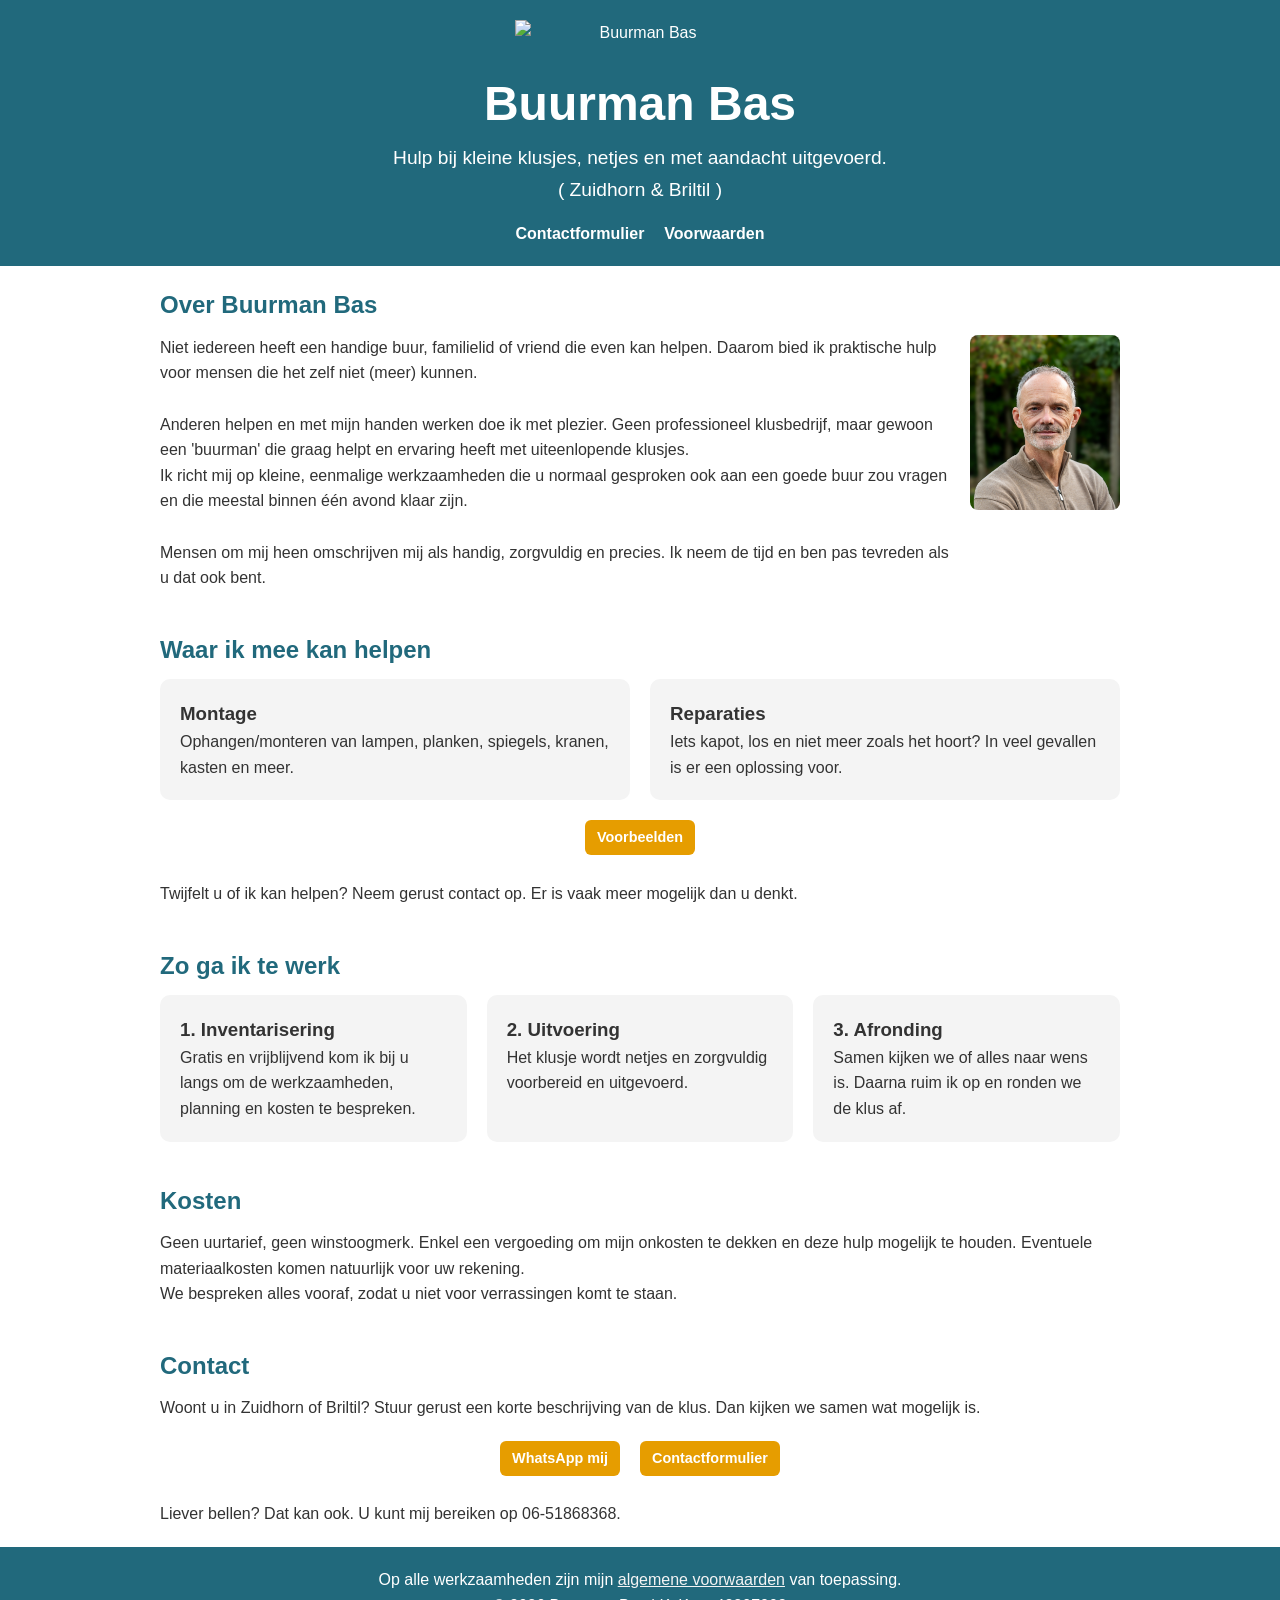
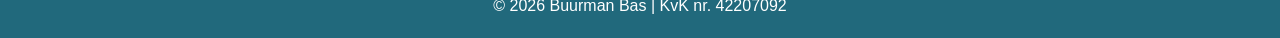
==== index.html @ 54e28d9a "Update navigation link text for clarity" ====
<!DOCTYPE html>
<html lang="nl">
<head>
<meta charset="UTF-8">
<meta name="viewport" content="width=device-width, initial-scale=1.0">

<title>Buurman Bas | Handige hulp dichtbij</title>

<style>
    * {
        margin: 0;
        padding: 0;
        box-sizing: border-box;
        font-family: Arial, sans-serif;
    }
    body {
        line-height: 1.6;
        color: #333;
    }
    header {
        position: relative;
        background: #21697C;
        color: white;
        text-align: center;
        padding: 20px 20px;
    }
    .header-logo {
        display: block;
        width: 250px;
        height: auto;
        margin: 0 auto 20px auto;
    }
    header h1 {
        font-size: 3rem;
    }
    header p {
        font-size: 1.2rem;
        margin-top: 1px;
    }
    section {
        max-width: 1000px;
        margin: auto;
        padding: 20px 20px;
    }
    h2 {
        margin-bottom: 10px;
        color: #21697C;
    }
    .services {
        display: grid;
        grid-template-columns: repeat(auto-fit,minmax(250px,1fr));
        gap: 20px;
       }
    .card {
        background: #f4f4f4;
        padding: 20px;
        border-radius: 10px;
    }
    .buttons {
        display: flex;
        justify-content: center;
        gap: 20px;
        margin-top: 20px;
    }
    .button {
        padding: 6px 12px;
        background: #E69D00;
        color: white;
        text-decoration: none;
        border-radius: 6px;
        font-size: 0.9rem;
        font-weight: bold;
    }
    .button:hover {
        opacity: 0.7;
    }

    .about {
      display: flex;
      gap: 20px;
      align-items: flex-start;
      max-width: 1000px;
      margin: 0 auto;
    }
    .about-text {
      flex: 1 1 0;
    }
    .about-photo {
      width: 150px;
      max-width: 30%;
      height: auto;
      border-radius: 8px;
      flex-shrink: 0;
    }
    @media (max-width: 700px) {
      .about {
        flex-direction: column;
        align-items: center;
      }
      .about-photo {
        width: 200px;
        max-width: 100%;
        margin-top: 10px;
      }
    }
        footer {
        text-align: center;
        background: #21697C;
        color: white;
        padding: 20px;
    }

.nav-menu {display:flex;justify-content:center;gap:20px;margin-top:15px;}
.nav-menu a {color:white;text-decoration:none;font-weight:bold;}
.nav-menu a:hover {text-decoration:underline;}

</style>
</head>
<body>
<header>
    <img class="header-logo" src="Logo_wit-oranje-transparant.png" alt="Buurman Bas">
    <h1>Buurman Bas</h1>
    <p>Hulp bij kleine klusjes, netjes en met aandacht uitgevoerd.</p>
    <p>( Zuidhorn & Briltil )</p>
    <nav class="nav-menu"><a href="contactformulier.html">Contactformulier</a><a href="algemene-voorwaarden.html">Voorwaarden</a></nav>
</header>
<section>
    <h2>Over Buurman Bas</h2>
    <div class="about">
      <div class="about-text">
        <p>Niet iedereen heeft een handige buur, familielid of vriend die even kan helpen. Daarom bied ik praktische hulp voor 
            mensen die het zelf niet (meer) kunnen.</p>
        <br>
        <p>Anderen helpen en met mijn handen werken doe ik met plezier. Geen professioneel klusbedrijf, maar 
            gewoon een 'buurman' die graag helpt en ervaring heeft met uiteenlopende klusjes.</p>
        <p>Ik richt mij op kleine, eenmalige werkzaamheden die u normaal gesproken ook aan een goede buur zou vragen en die
            meestal binnen één avond klaar zijn.</p>
        <br>
        <p>Mensen om mij heen omschrijven mij als handig, zorgvuldig en precies. Ik neem de tijd en ben pas tevreden als 
            u dat ook bent.</p>
    </div>
    <img src="Bas.jpg" alt="Buurman Bas" class="about-photo">
  </div>
</section>
<section>
    <h2>Waar ik mee kan helpen</h2>
    <div class="services">
        <div class="card">
            <h3>Montage</h3>
            <p>Ophangen/monteren van lampen, planken, spiegels, kranen, kasten en meer.</p>
        </div>
        <div class="card">
            <h3>Reparaties</h3>
            <p>Iets kapot, los en niet meer zoals het hoort? In veel gevallen is er een oplossing voor.</p>
        </div>
    </div>
    <div class="buttons">
        <a class="button"
           href="voorbeelden.html">
            Voorbeelden
        </a>
    </div>
    <br>
    <p>Twijfelt u of ik kan helpen? Neem gerust contact op. Er is vaak meer mogelijk dan u denkt.</p>
</section>
<section>
    <h2>Zo ga ik te werk</h2>
    <div class="services">
        <div class="card">
            <h3>1. Inventarisering</h3>
            <p>Gratis en vrijblijvend kom ik bij u langs om de werkzaamheden, planning en kosten te bespreken.</p>
        </div>
        <div class="card">
            <h3>2. Uitvoering</h3>
            <p>Het klusje wordt netjes en zorgvuldig voorbereid en uitgevoerd.</p>
        </div>
        <div class="card">
            <h3>3. Afronding</h3>
            <p>Samen kijken we of alles naar wens is. Daarna ruim ik op en ronden we de klus af.</p>
        </div>
    </div>
</section>
<section>
    <h2>Kosten</h2>
    <p>Geen uurtarief, geen winstoogmerk. Enkel een vergoeding om mijn onkosten te dekken en deze hulp mogelijk te houden.
        Eventuele materiaalkosten komen natuurlijk voor uw rekening.</p>
    <p>We bespreken alles vooraf, zodat u niet voor verrassingen komt te staan.</p>
</section>
<section>
    <h2>Contact</h2>
    <p>Woont u in Zuidhorn of Briltil? Stuur gerust een korte beschrijving van de klus. Dan kijken we samen wat mogelijk is.</p>
    
    <div class="buttons">
        <a class="button"
           href="https://wa.me/31651868368"
           target="_blank"
           rel="noopener noreferrer">
            WhatsApp mij
        </a>

        <a class="button"
           href="contactformulier.html">
            Contactformulier
        </a>
    </div>
    <br>Liever bellen? Dat kan ook. U kunt mij bereiken op 06-51868368.</p>
</section>
<footer>
    Op alle werkzaamheden zijn mijn
    <a href="algemene-voorwaarden.html" style="color:#f4f4f4;">algemene voorwaarden</a>
    van toepassing.
</p>
    © 2026 Buurman Bas | KvK nr. 42207092</p>
</footer>
</body>
</html>
<!-- Google tag (gtag.js) -->
<script async src="https://www.googletagmanager.com/gtag/js?id=G-MS175LWVV6"></script>
<script>
  window.dataLayer = window.dataLayer || [];
  function gtag(){dataLayer.push(arguments);}
  gtag('js', new Date());

  gtag('config', 'G-MS175LWVV6');
</script>
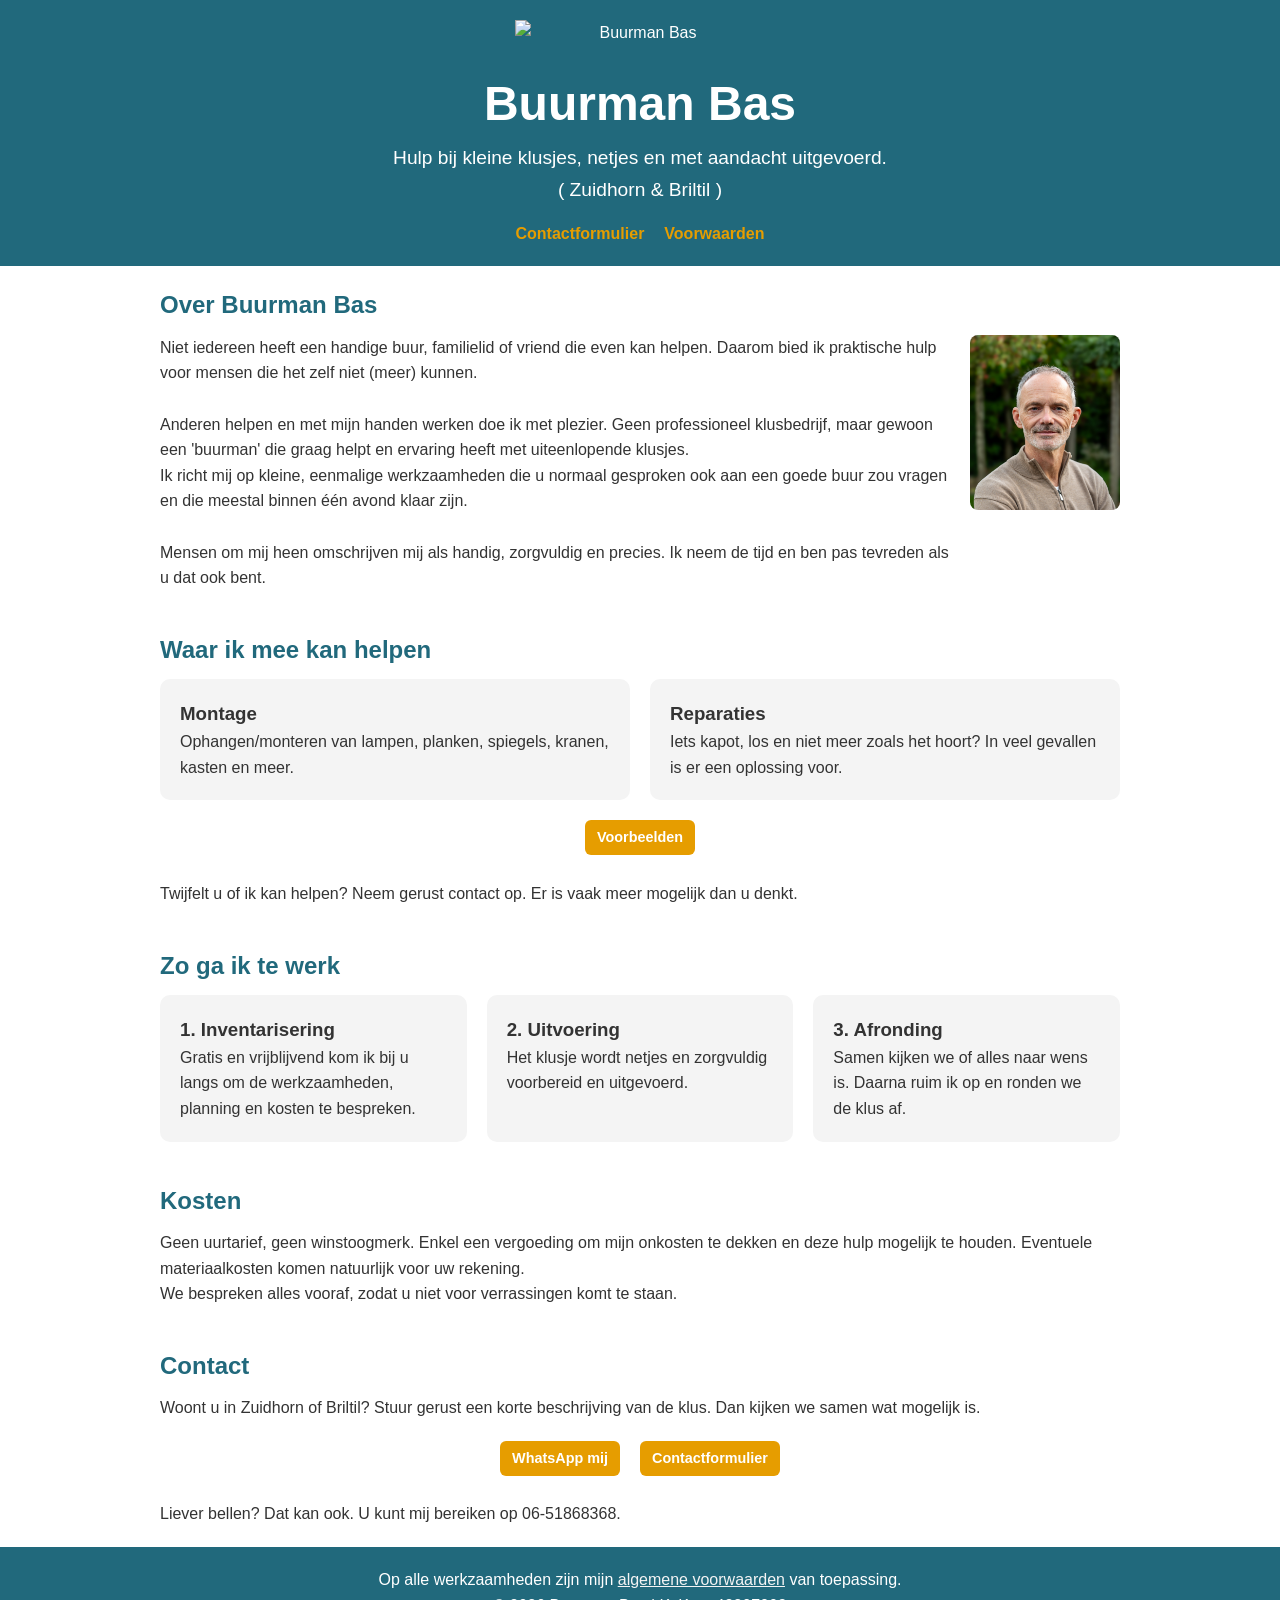
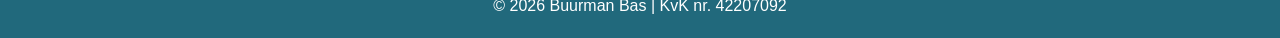
==== commit 1c6212bc: "Refactor CSS styles for button and nav-menu" ====
--- a/index.html
+++ b/index.html
@@ -71,8 +71,7 @@
         font-size: 0.9rem;
         font-weight: bold;
     }
-    .button:hover {
-        opacity: 0.7;
+    .button:hover {opacity: 0.7;
     }
 
     .about {
@@ -111,8 +110,8 @@
     }
 
 .nav-menu {display:flex;justify-content:center;gap:20px;margin-top:15px;}
-.nav-menu a {color:white;text-decoration:none;font-weight:bold;}
-.nav-menu a:hover {text-decoration:underline;}
+.nav-menu a {color:#E69D00;text-decoration:none;font-weight:bold;}
+.nav-menu a:hover {opacity: 0.7;}
 
 </style>
 </head>
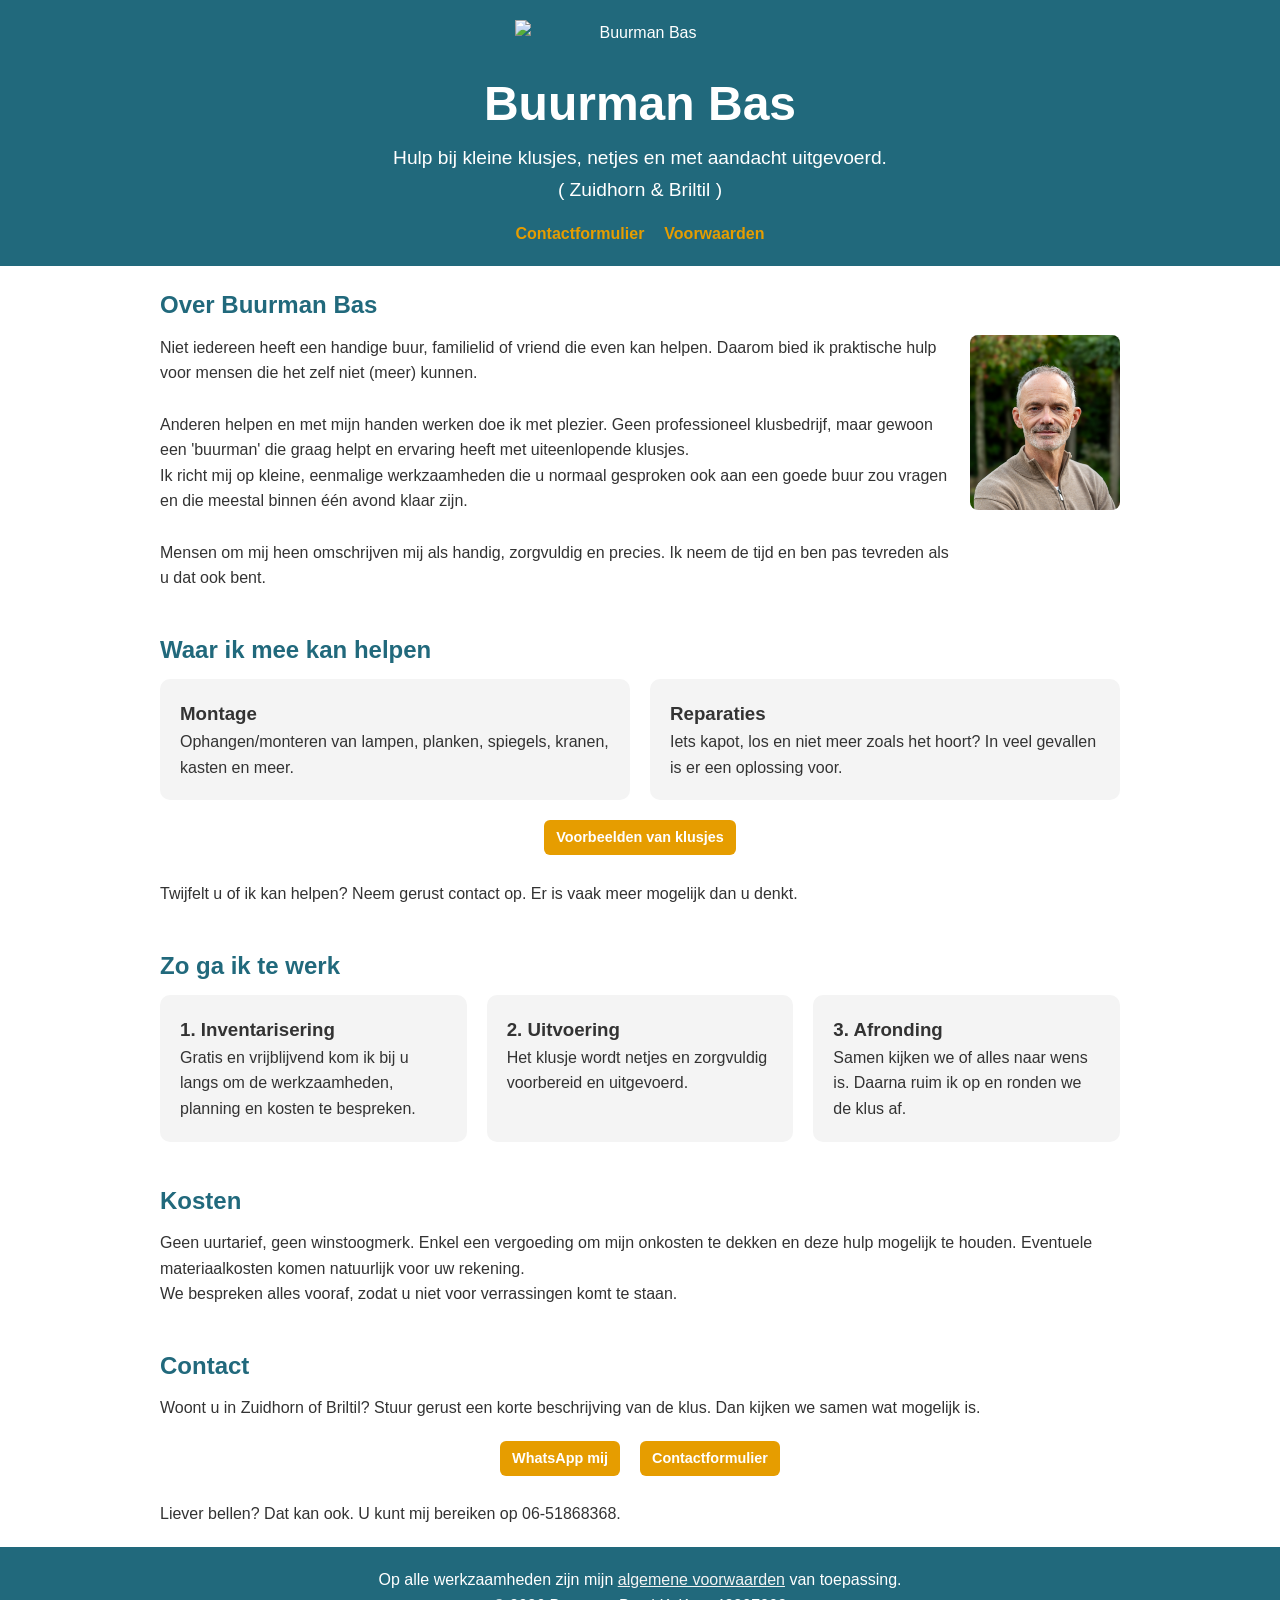
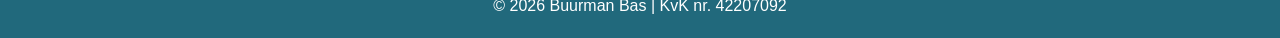
==== commit 841b92d9: "Update link text for examples section" ====
--- a/index.html
+++ b/index.html
@@ -156,7 +156,7 @@
     <div class="buttons">
         <a class="button"
            href="voorbeelden.html">
-            Voorbeelden
+            Voorbeelden van klusjes
         </a>
     </div>
     <br>
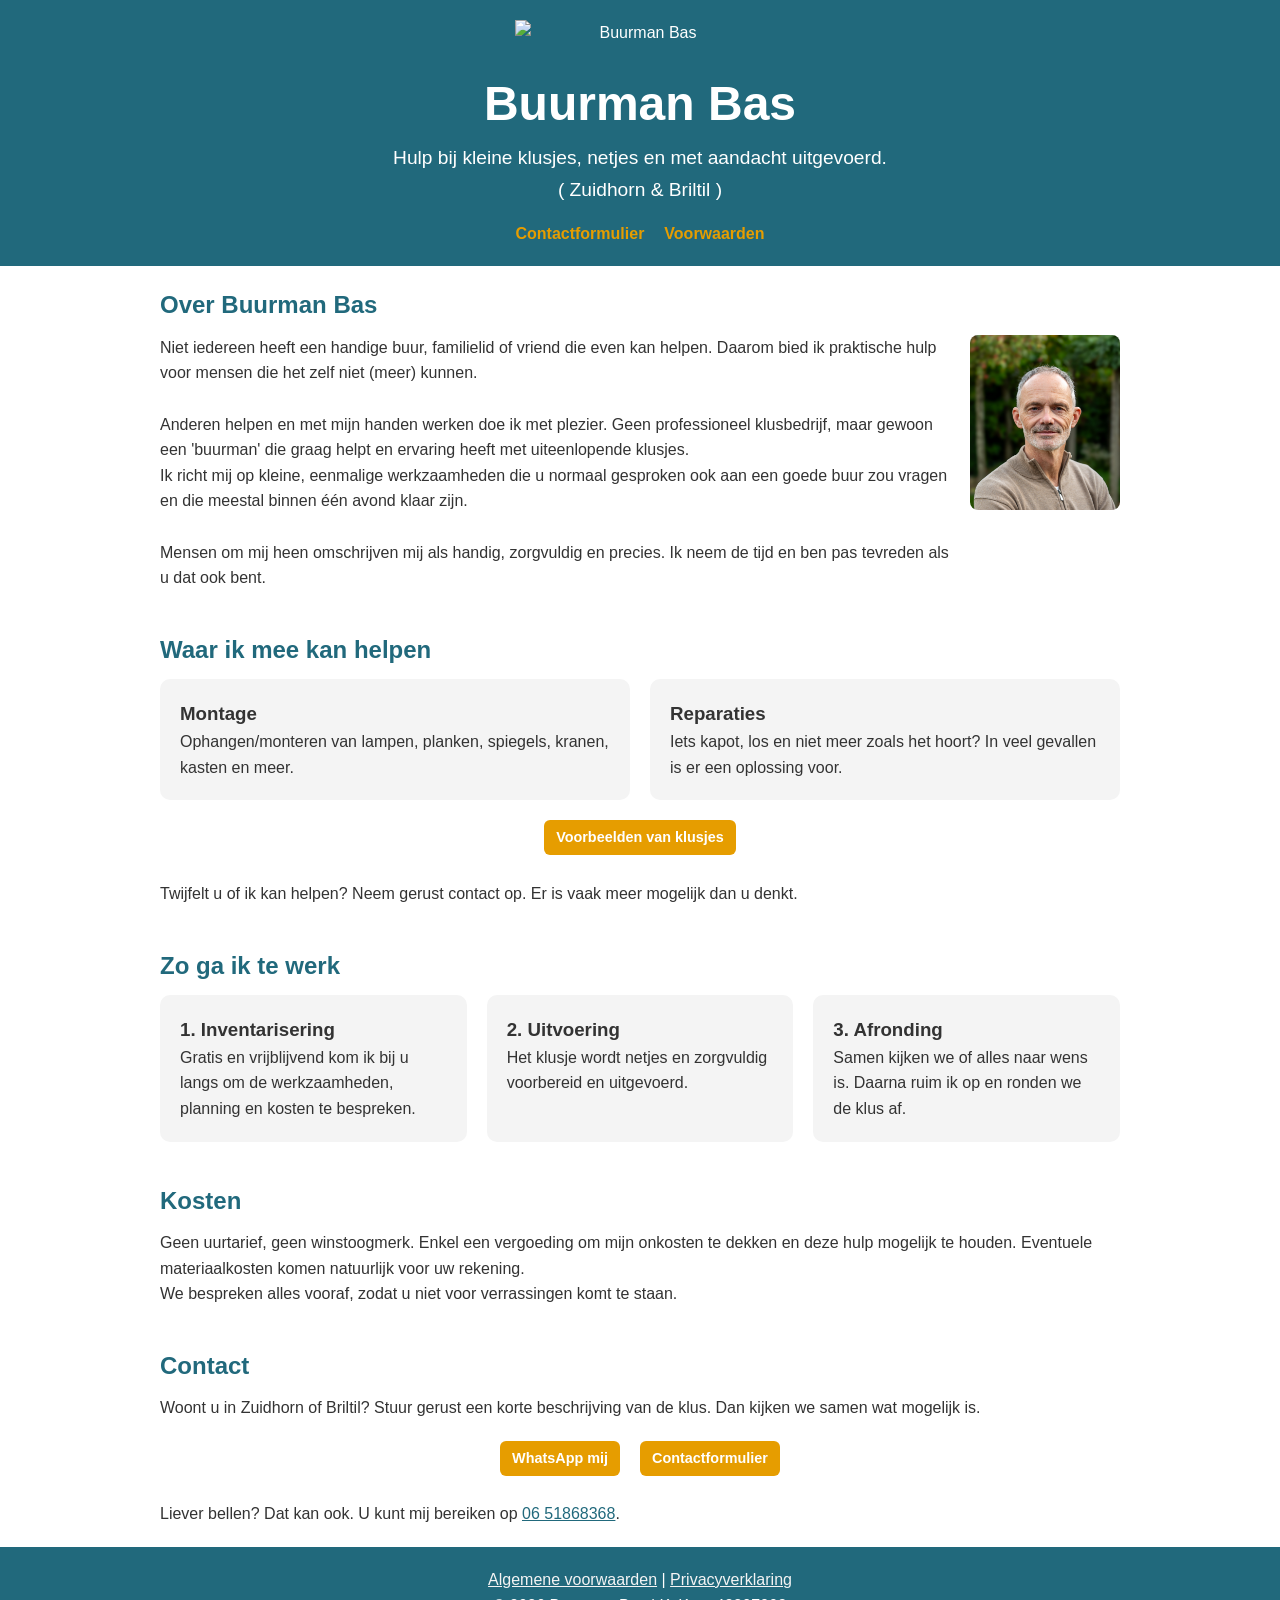
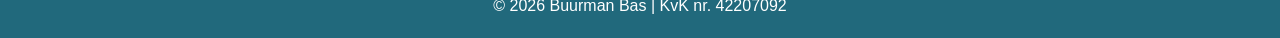
==== commit fb27ec45: "Revise contact details and footer content Updated contact information and footer links." ====
--- a/index.html
+++ b/index.html
@@ -202,15 +202,18 @@
             Contactformulier
         </a>
     </div>
-    <br>Liever bellen? Dat kan ook. U kunt mij bereiken op 06-51868368.</p>
-</section>
+    <br>
+    Liever bellen? Dat kan ook. U kunt mij bereiken op
+    <a href="tel:+31651868368" style="color:#21697C;">06 51868368</a>.
+</section>
+
 <footer>
-    Op alle werkzaamheden zijn mijn
-    <a href="algemene-voorwaarden.html" style="color:#f4f4f4;">algemene voorwaarden</a>
-    van toepassing.
-</p>
+   <a href="algemene-voorwaarden.html" style="color:#f4f4f4;">Algemene voorwaarden</a> | 
+    <a href="privacyverklaring.html" style="color:#f4f4f4;">Privacyverklaring</a>
+    <p>
     © 2026 Buurman Bas | KvK nr. 42207092</p>
 </footer>
+
 </body>
 </html>
 <!-- Google tag (gtag.js) -->
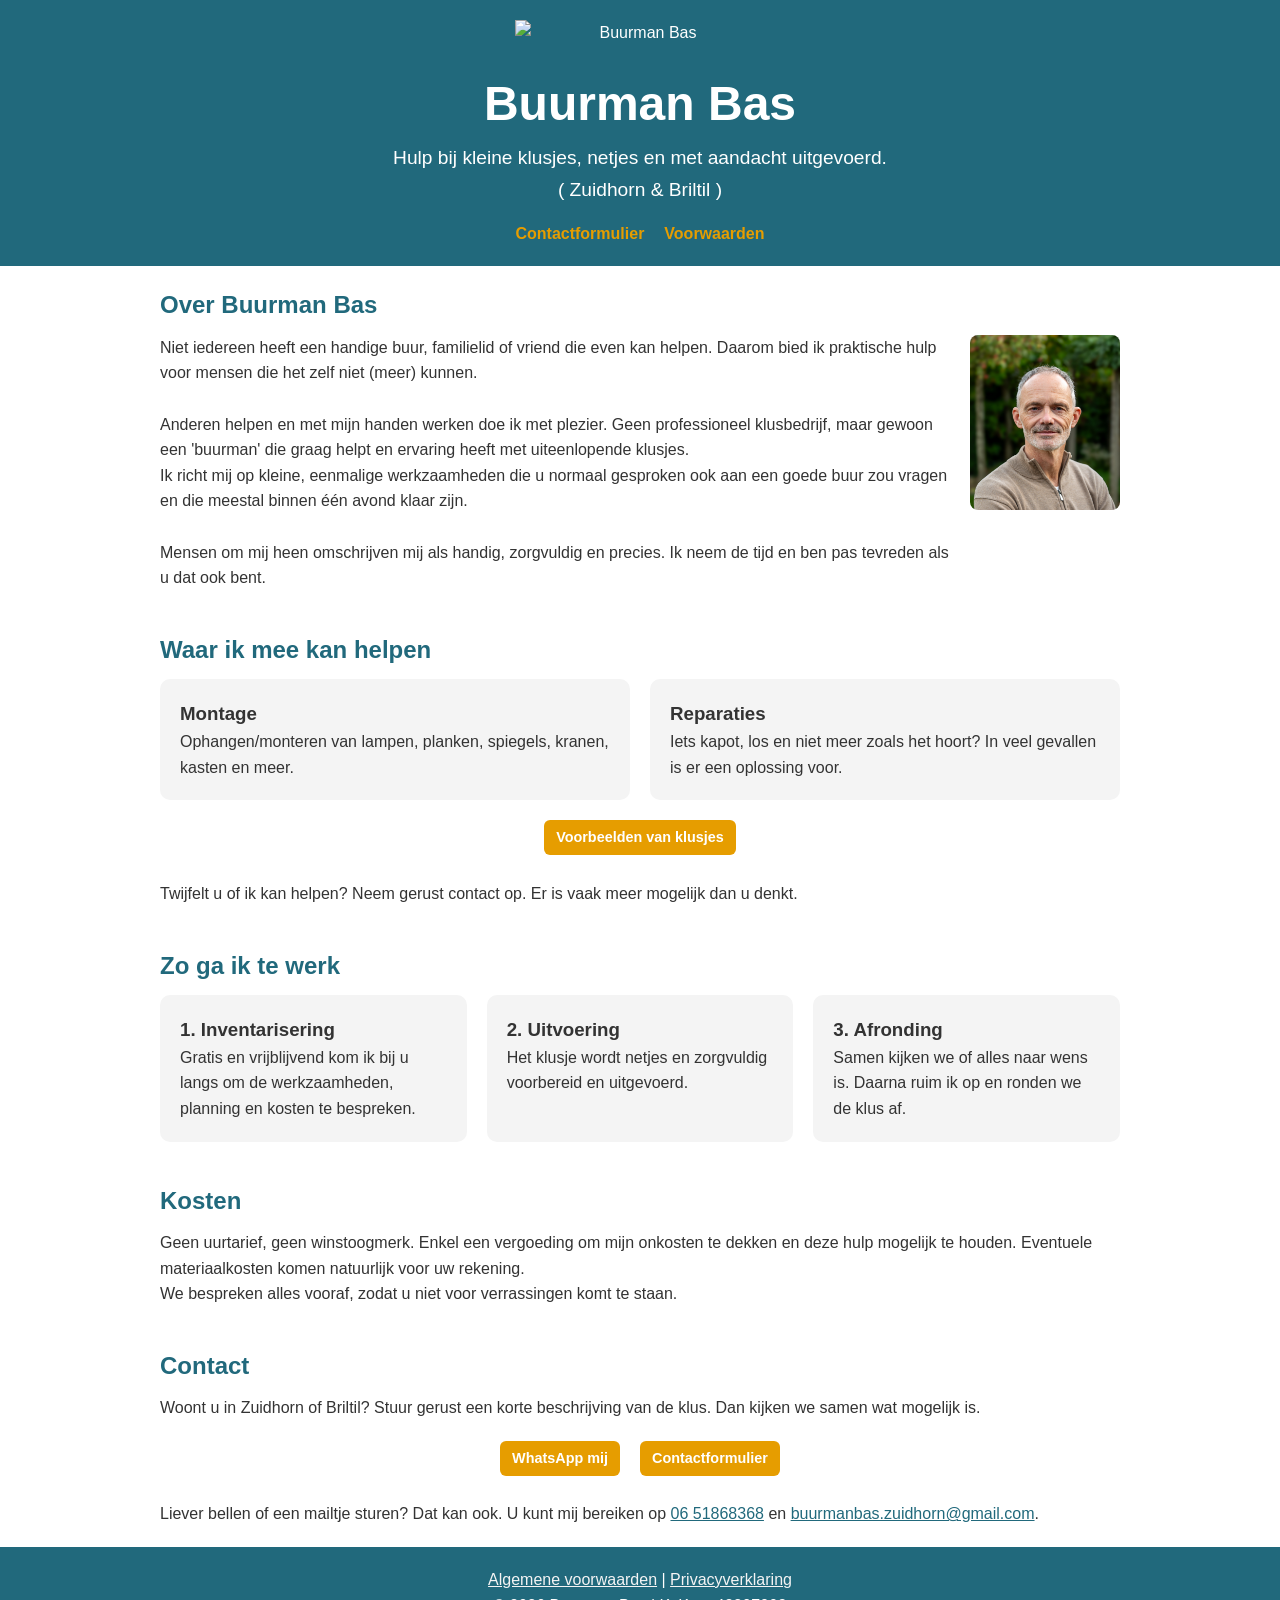
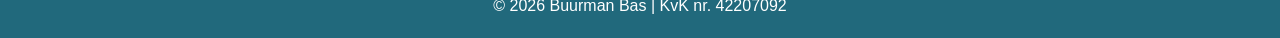
==== commit ec512b3b: "Update contact information and add email link" ====
--- a/index.html
+++ b/index.html
@@ -203,8 +203,10 @@
         </a>
     </div>
     <br>
-    Liever bellen? Dat kan ook. U kunt mij bereiken op
-    <a href="tel:+31651868368" style="color:#21697C;">06 51868368</a>.
+    Liever bellen of een mailtje sturen? Dat kan ook. U kunt mij bereiken op
+    <a href="tel:+31651868368" style="color:#21697C;">06 51868368</a>
+    en
+     <a href="mailto:buurmanbas.zuidhorn@gmail.com" style="color:#21697C;">buurmanbas.zuidhorn@gmail.com</a>.
 </section>
 
 <footer>
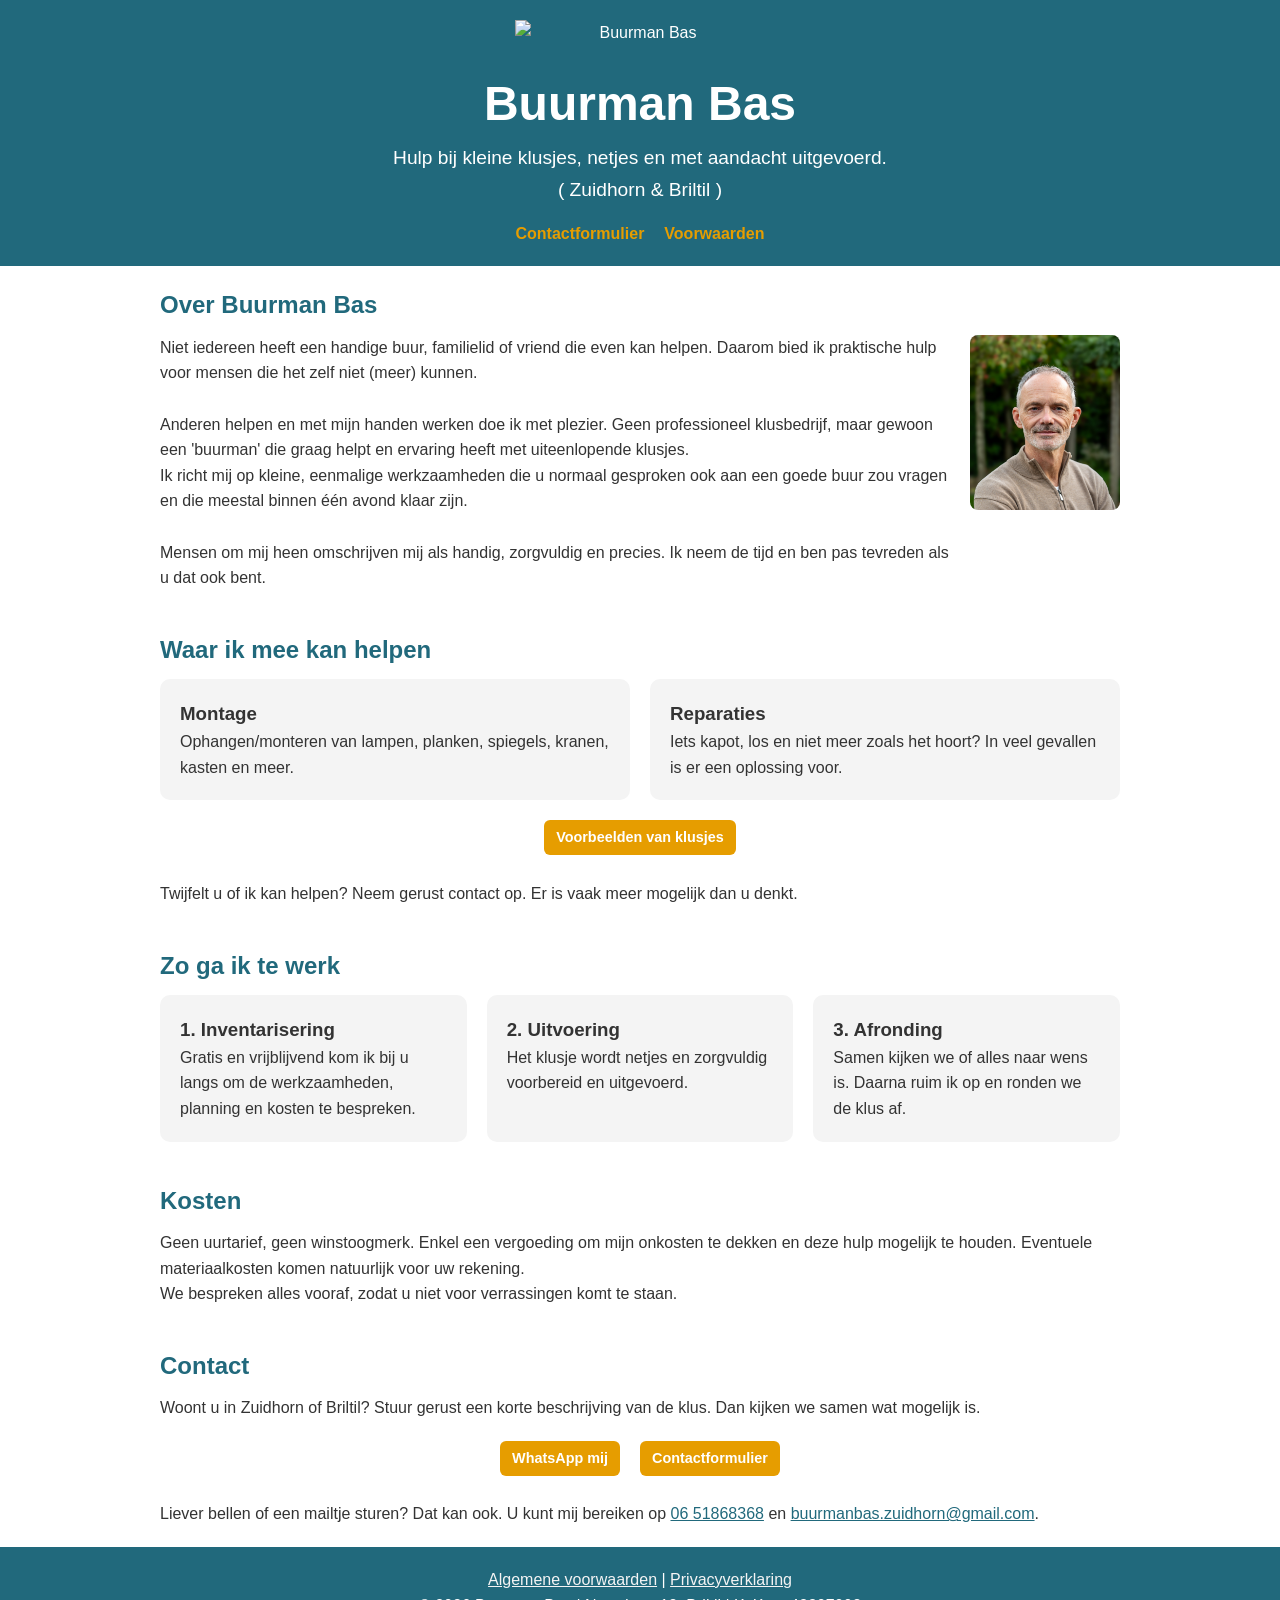
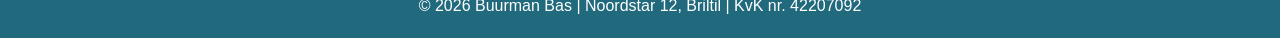
==== commit c3101045: "Update footer with address details" ====
--- a/index.html
+++ b/index.html
@@ -213,7 +213,7 @@
    <a href="algemene-voorwaarden.html" style="color:#f4f4f4;">Algemene voorwaarden</a> | 
     <a href="privacyverklaring.html" style="color:#f4f4f4;">Privacyverklaring</a>
     <p>
-    © 2026 Buurman Bas | KvK nr. 42207092</p>
+    © 2026 Buurman Bas | Noordstar 12, Briltil | KvK nr. 42207092</p>
 </footer>
 
 </body>
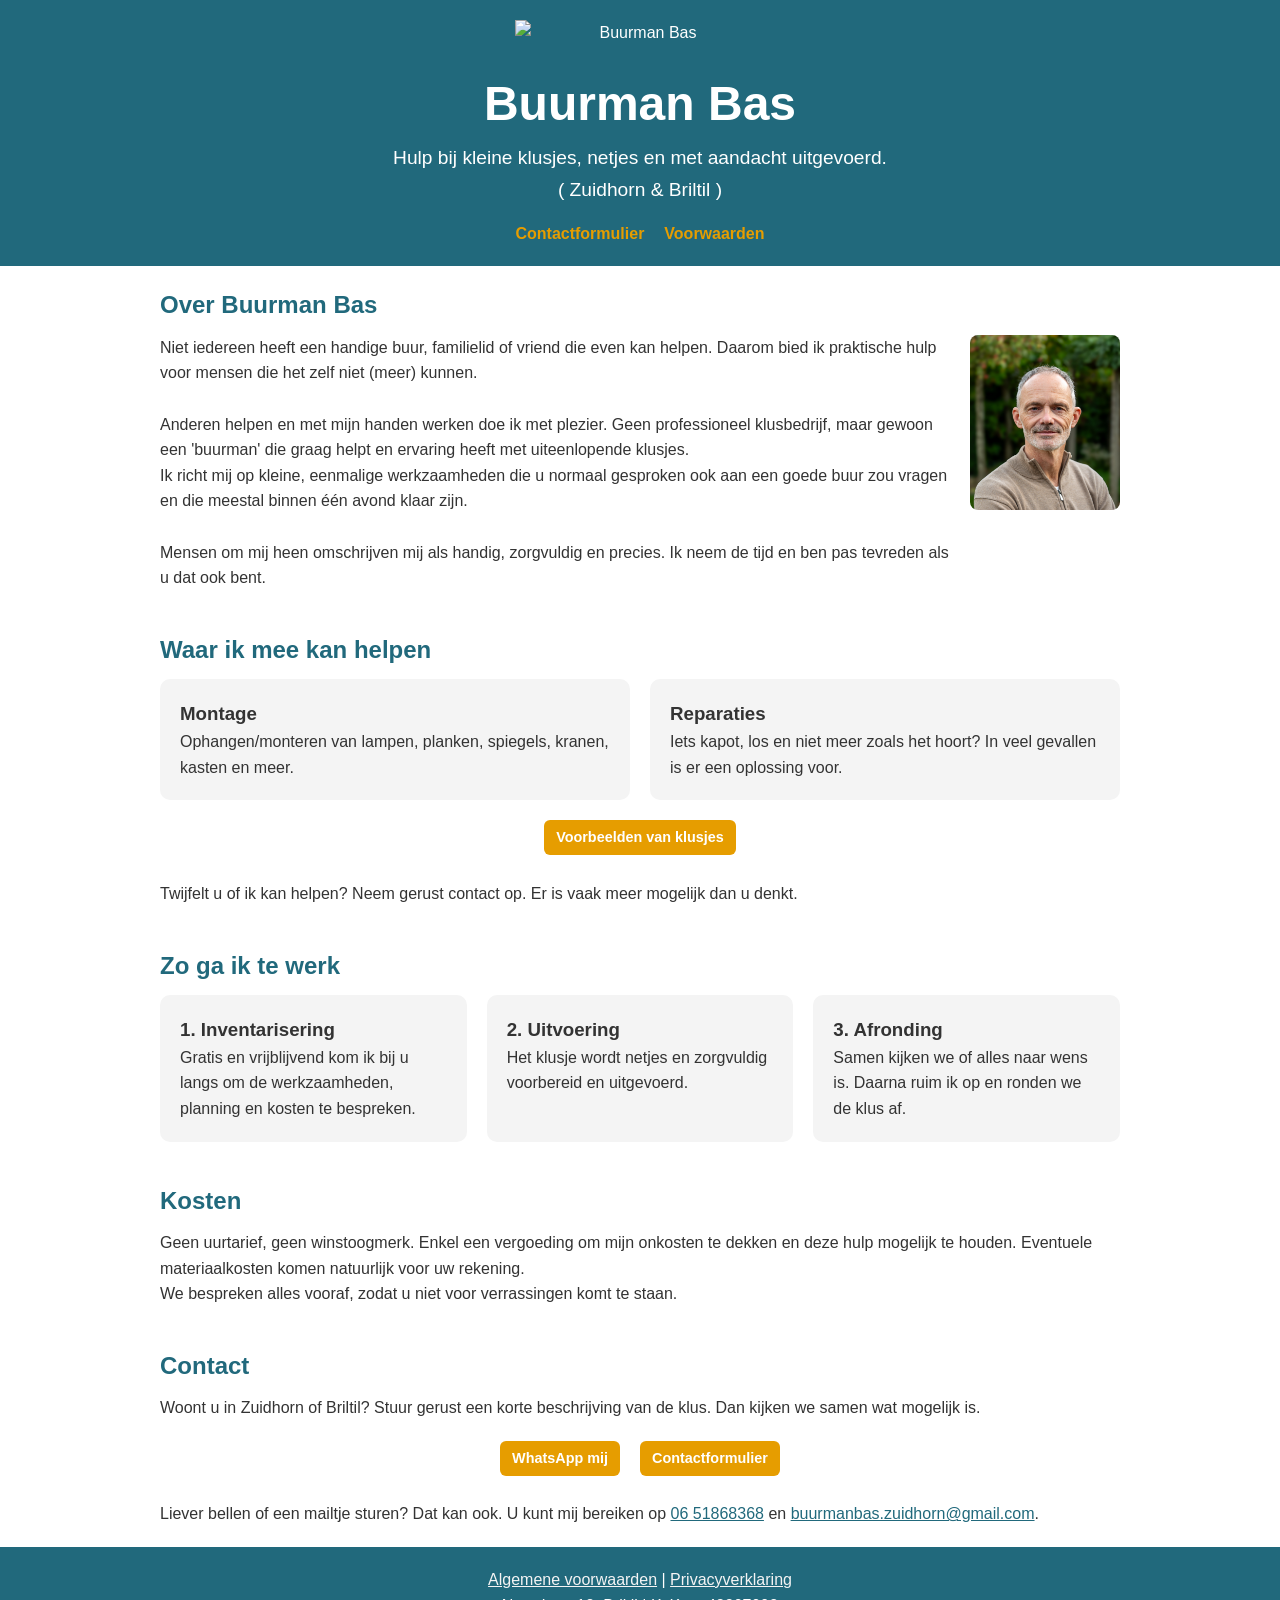
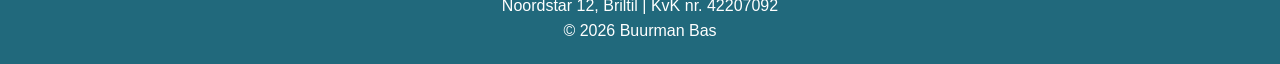
==== commit f023f990: "Revise footer structure and content Updated footer content for better clarity and formatting." ====
--- a/index.html
+++ b/index.html
@@ -211,9 +211,9 @@
 
 <footer>
    <a href="algemene-voorwaarden.html" style="color:#f4f4f4;">Algemene voorwaarden</a> | 
-    <a href="privacyverklaring.html" style="color:#f4f4f4;">Privacyverklaring</a>
-    <p>
-    © 2026 Buurman Bas | Noordstar 12, Briltil | KvK nr. 42207092</p>
+   <a href="privacyverklaring.html" style="color:#f4f4f4;">Privacyverklaring</a>
+   <p>Noordstar 12, Briltil | KvK nr. 42207092</p>
+   <p>© 2026 Buurman Bas</p>
 </footer>
 
 </body>
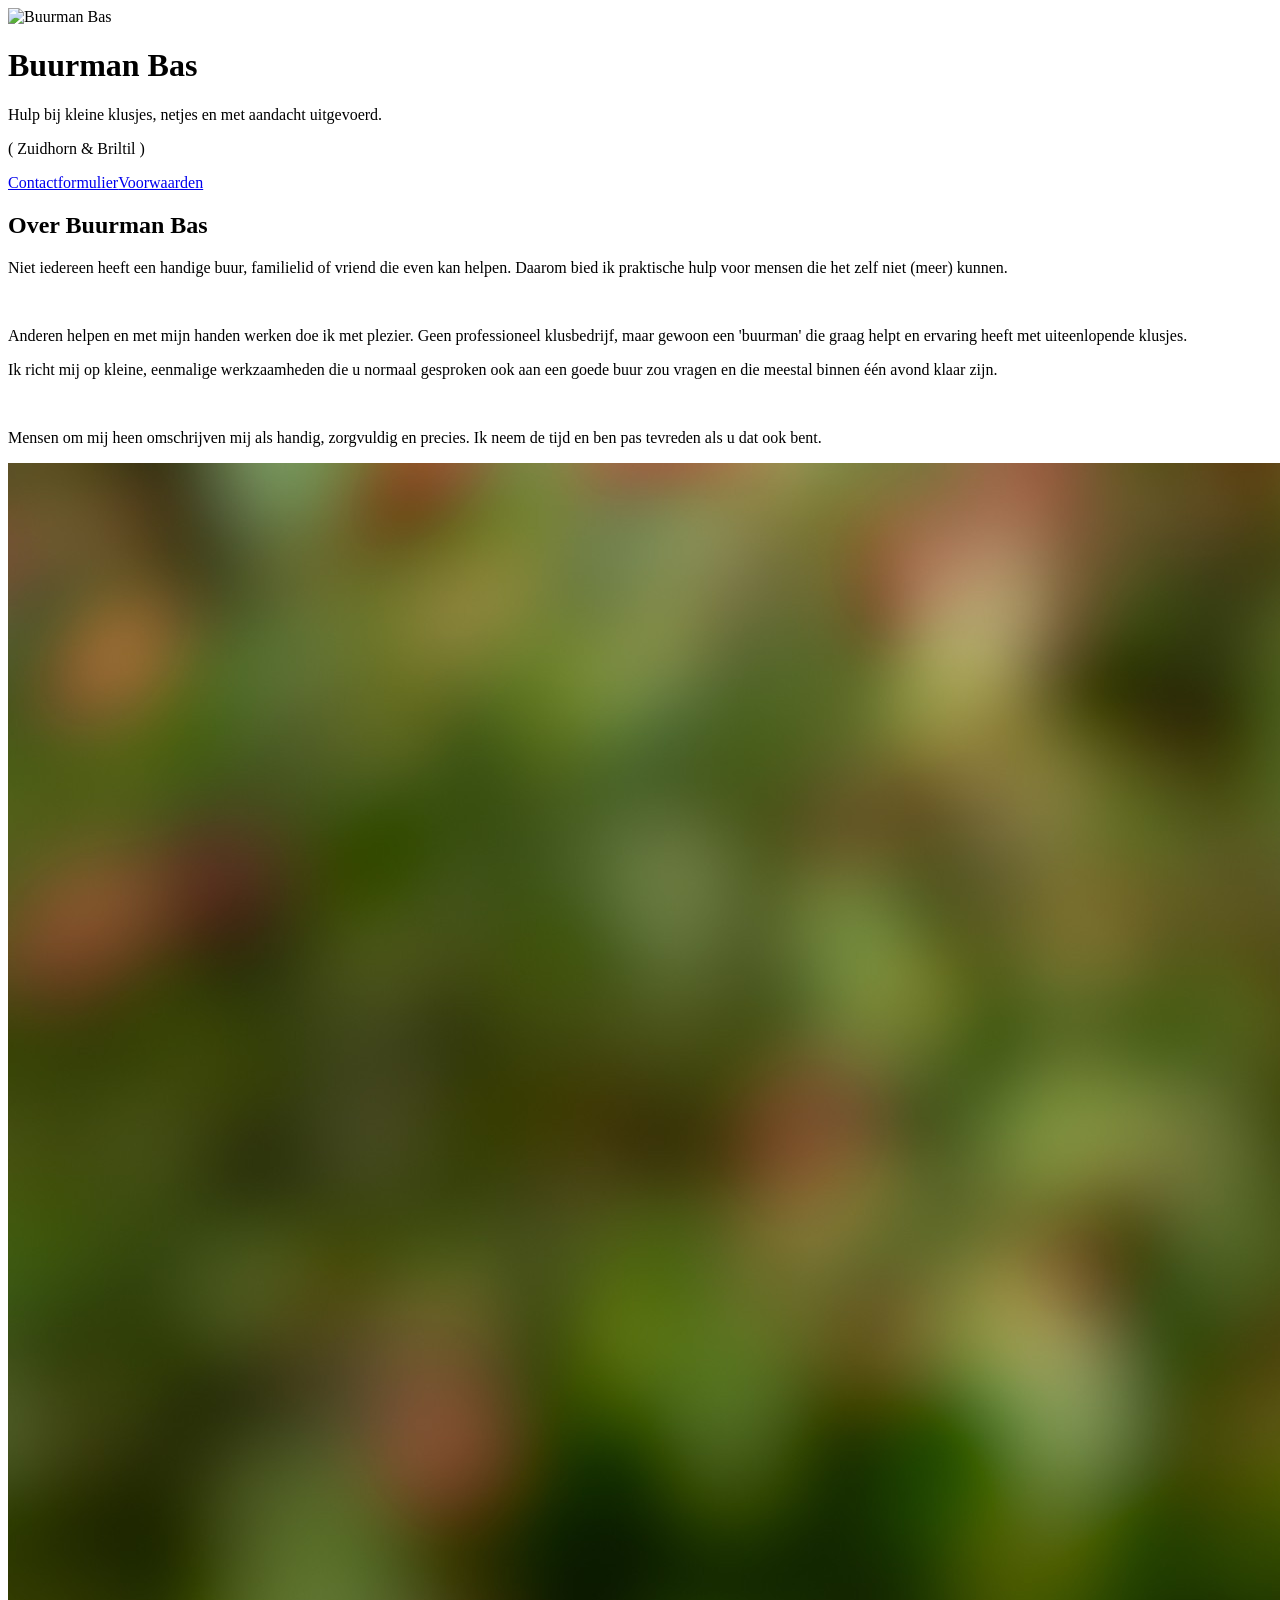
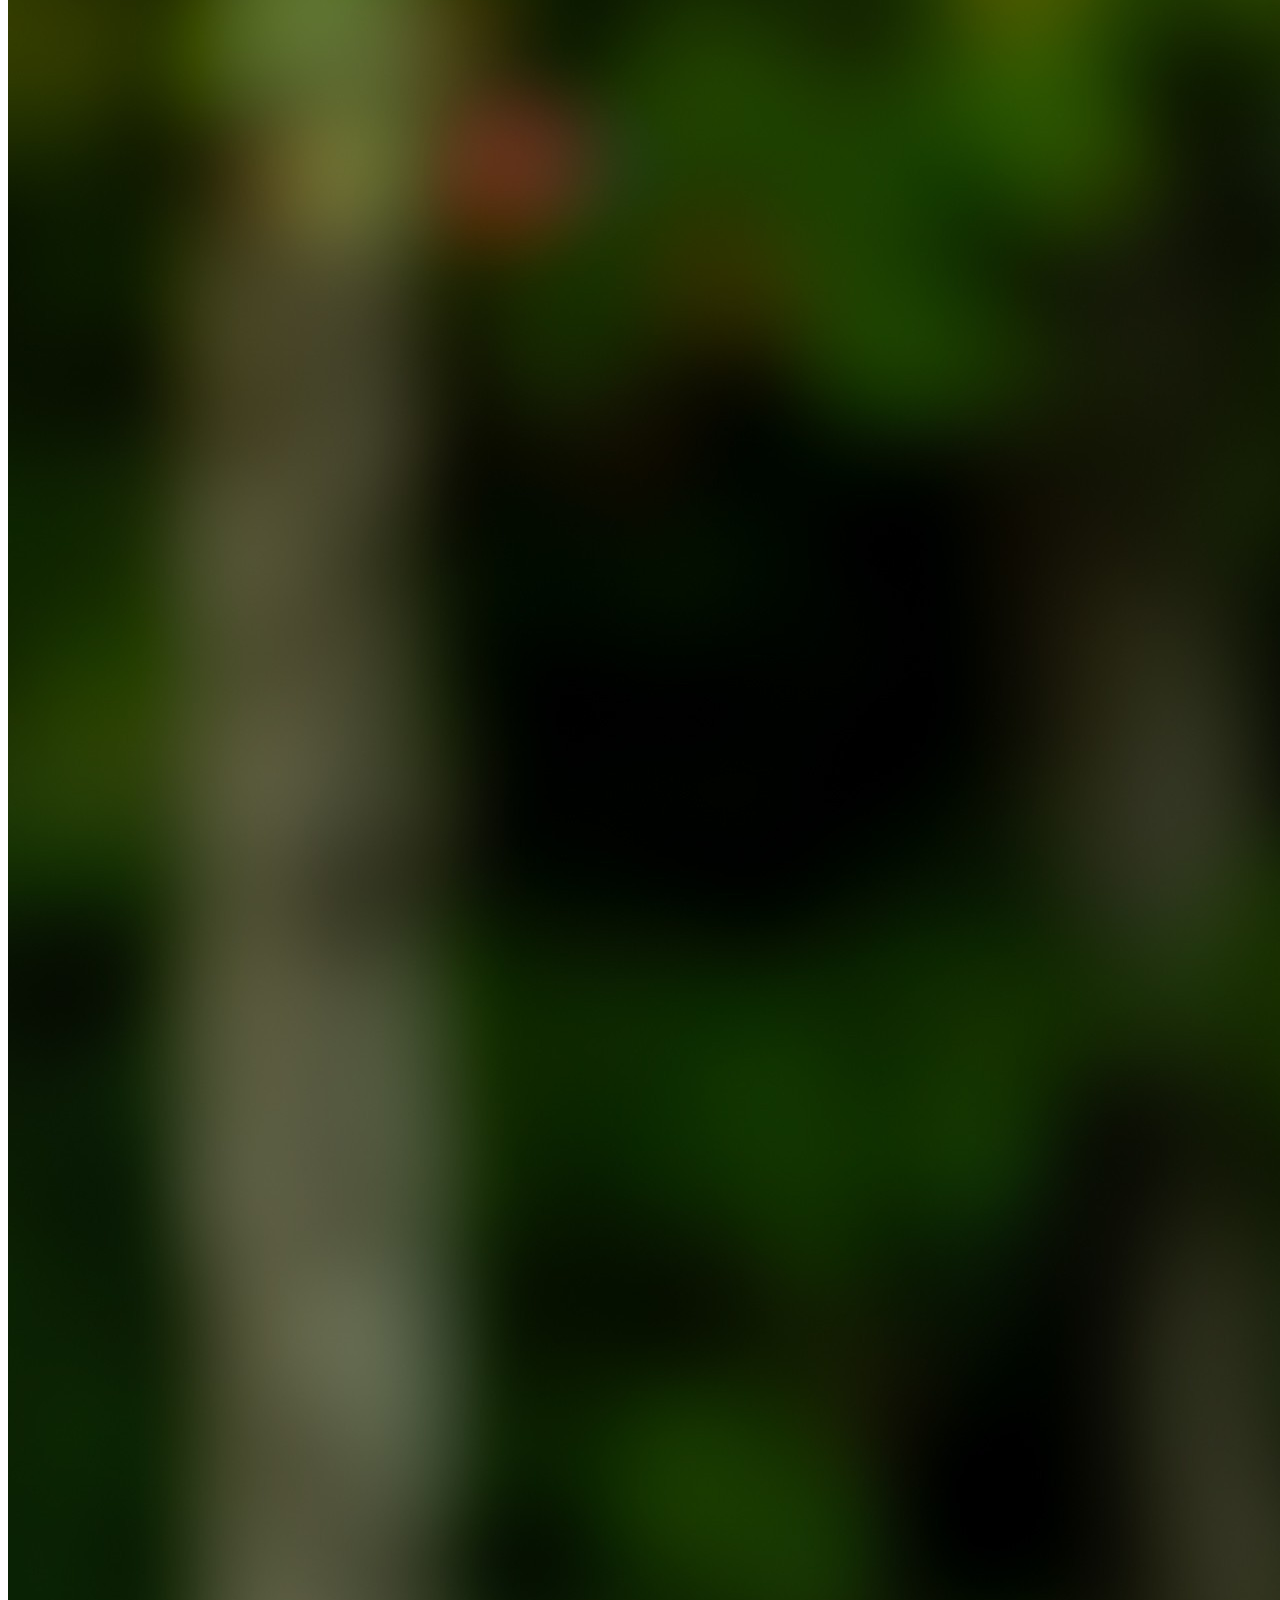
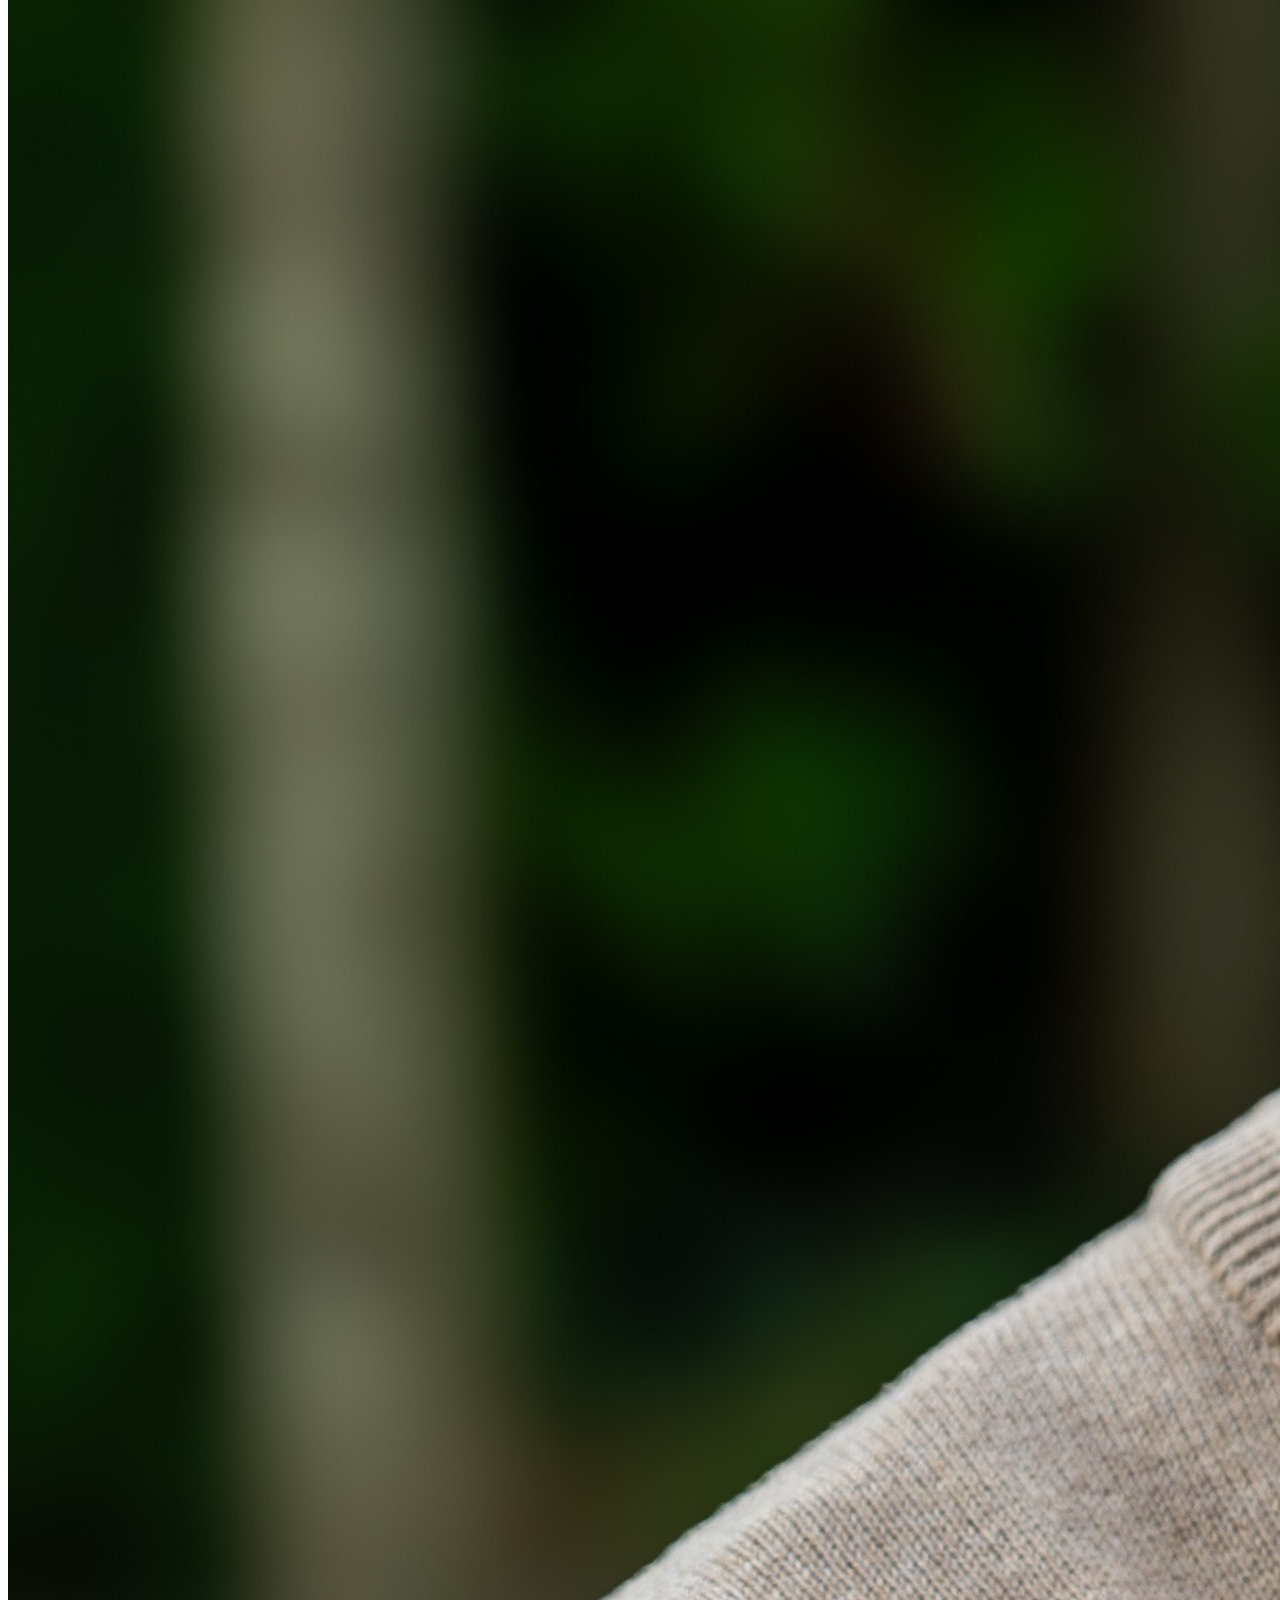
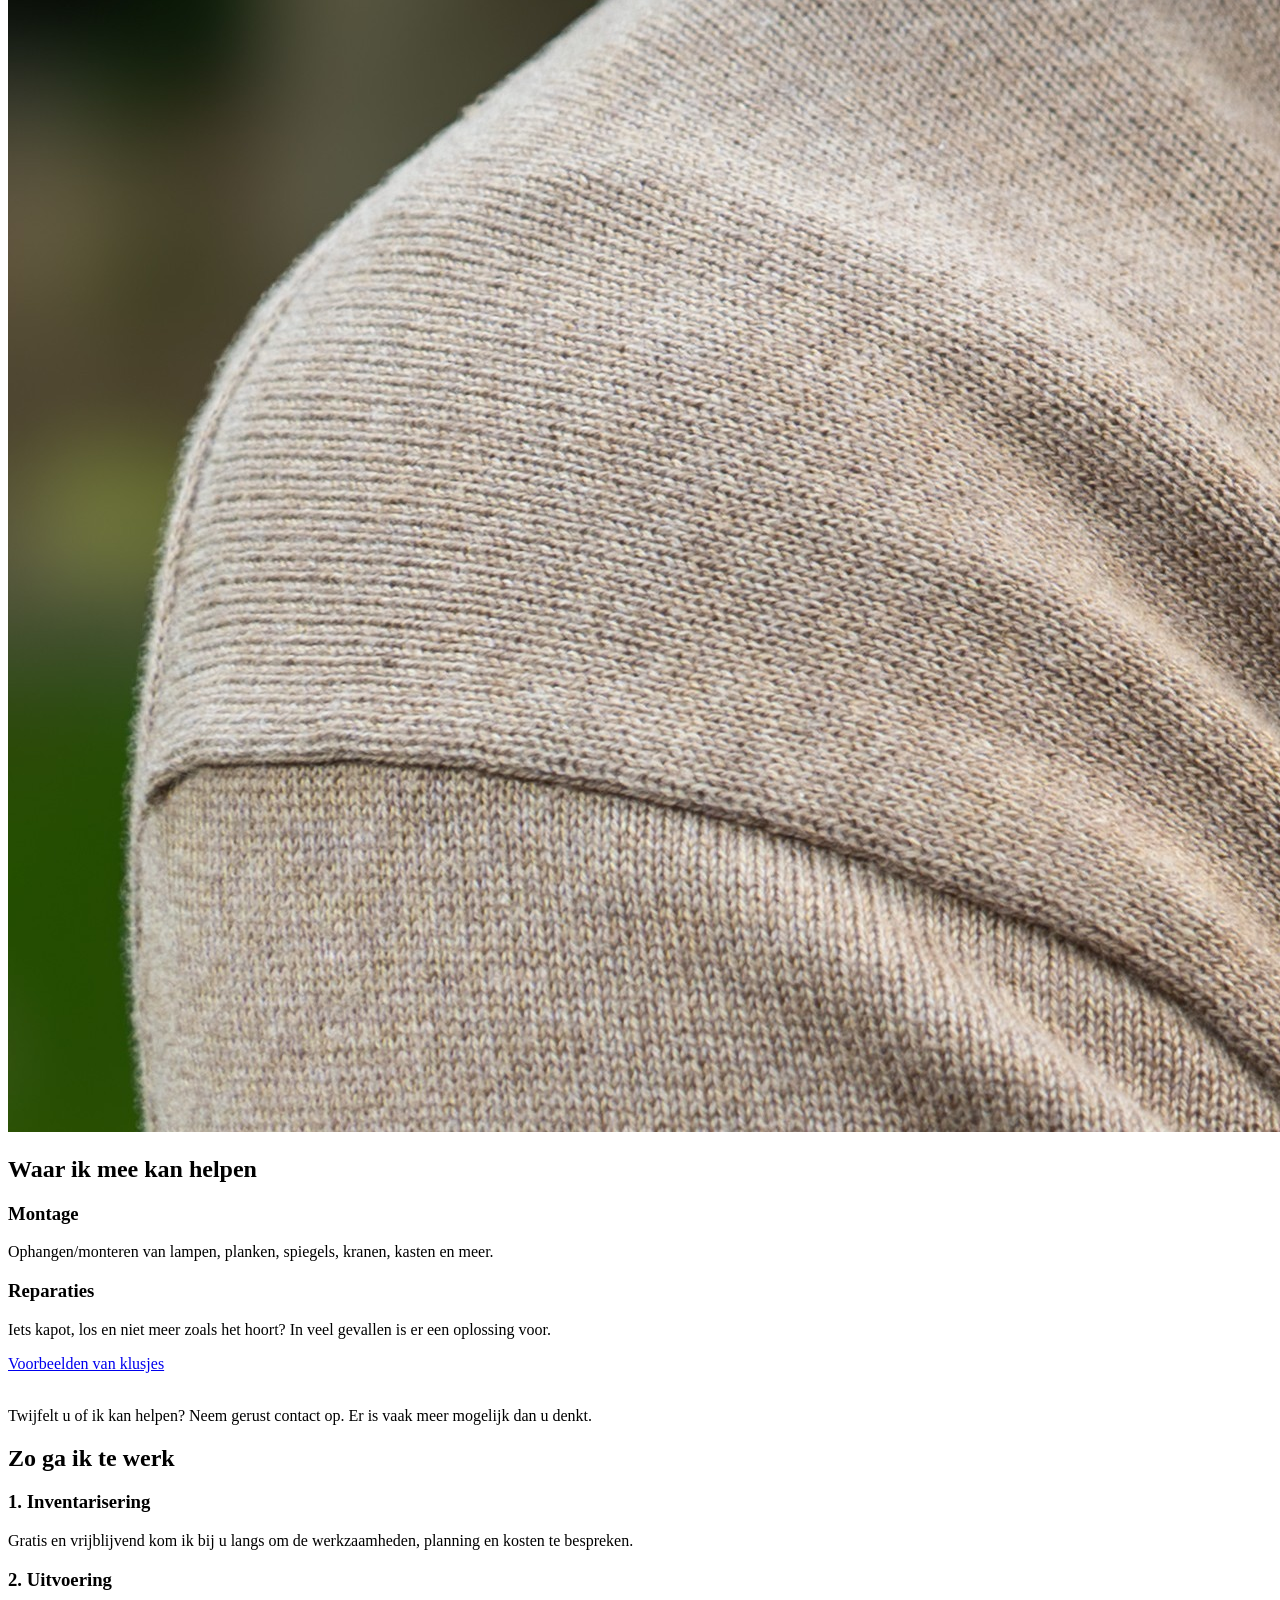
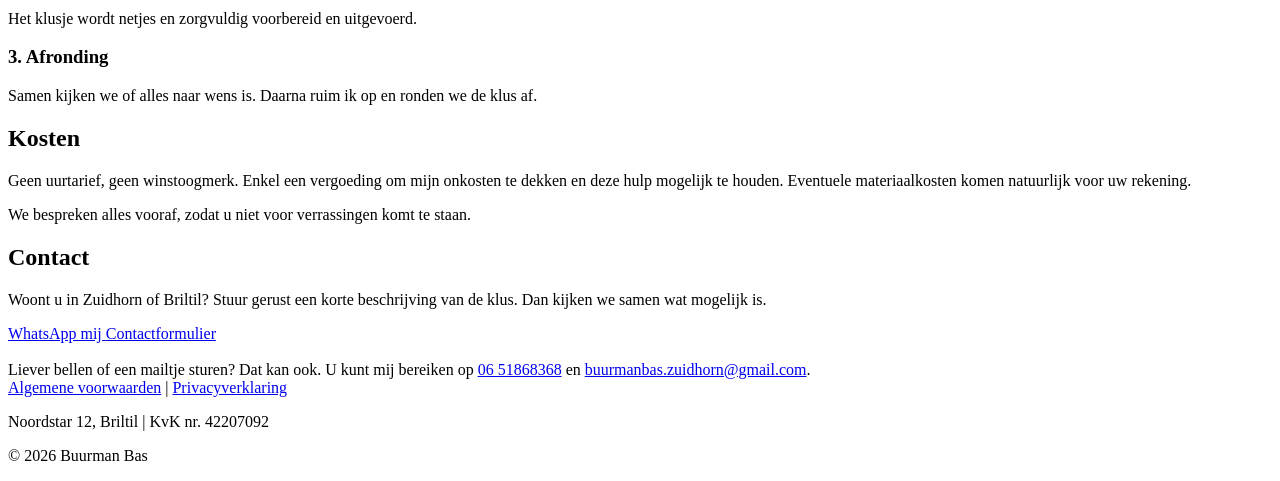
==== commit dba61820: "Refactor HTML structure and styling Updated styling and improved contact links in the footer." ====
--- a/index.html
+++ b/index.html
@@ -6,114 +6,7 @@
 
 <title>Buurman Bas | Handige hulp dichtbij</title>
 
-<style>
-    * {
-        margin: 0;
-        padding: 0;
-        box-sizing: border-box;
-        font-family: Arial, sans-serif;
-    }
-    body {
-        line-height: 1.6;
-        color: #333;
-    }
-    header {
-        position: relative;
-        background: #21697C;
-        color: white;
-        text-align: center;
-        padding: 20px 20px;
-    }
-    .header-logo {
-        display: block;
-        width: 250px;
-        height: auto;
-        margin: 0 auto 20px auto;
-    }
-    header h1 {
-        font-size: 3rem;
-    }
-    header p {
-        font-size: 1.2rem;
-        margin-top: 1px;
-    }
-    section {
-        max-width: 1000px;
-        margin: auto;
-        padding: 20px 20px;
-    }
-    h2 {
-        margin-bottom: 10px;
-        color: #21697C;
-    }
-    .services {
-        display: grid;
-        grid-template-columns: repeat(auto-fit,minmax(250px,1fr));
-        gap: 20px;
-       }
-    .card {
-        background: #f4f4f4;
-        padding: 20px;
-        border-radius: 10px;
-    }
-    .buttons {
-        display: flex;
-        justify-content: center;
-        gap: 20px;
-        margin-top: 20px;
-    }
-    .button {
-        padding: 6px 12px;
-        background: #E69D00;
-        color: white;
-        text-decoration: none;
-        border-radius: 6px;
-        font-size: 0.9rem;
-        font-weight: bold;
-    }
-    .button:hover {opacity: 0.7;
-    }
-
-    .about {
-      display: flex;
-      gap: 20px;
-      align-items: flex-start;
-      max-width: 1000px;
-      margin: 0 auto;
-    }
-    .about-text {
-      flex: 1 1 0;
-    }
-    .about-photo {
-      width: 150px;
-      max-width: 30%;
-      height: auto;
-      border-radius: 8px;
-      flex-shrink: 0;
-    }
-    @media (max-width: 700px) {
-      .about {
-        flex-direction: column;
-        align-items: center;
-      }
-      .about-photo {
-        width: 200px;
-        max-width: 100%;
-        margin-top: 10px;
-      }
-    }
-        footer {
-        text-align: center;
-        background: #21697C;
-        color: white;
-        padding: 20px;
-    }
-
-.nav-menu {display:flex;justify-content:center;gap:20px;margin-top:15px;}
-.nav-menu a {color:#E69D00;text-decoration:none;font-weight:bold;}
-.nav-menu a:hover {opacity: 0.7;}
-
-</style>
+<link rel="stylesheet" href="style.css">
 </head>
 <body>
 <header>
@@ -188,15 +81,13 @@
 <section>
     <h2>Contact</h2>
     <p>Woont u in Zuidhorn of Briltil? Stuur gerust een korte beschrijving van de klus. Dan kijken we samen wat mogelijk is.</p>
-    
-    <div class="buttons">
+        <div class="buttons">
         <a class="button"
            href="https://wa.me/31651868368"
            target="_blank"
            rel="noopener noreferrer">
             WhatsApp mij
         </a>
-
         <a class="button"
            href="contactformulier.html">
             Contactformulier
@@ -204,14 +95,14 @@
     </div>
     <br>
     Liever bellen of een mailtje sturen? Dat kan ook. U kunt mij bereiken op
-    <a href="tel:+31651868368" style="color:#21697C;">06 51868368</a>
+    <a href="tel:+31651868368" class="contact-link">06 51868368</a>
     en
-     <a href="mailto:buurmanbas.zuidhorn@gmail.com" style="color:#21697C;">buurmanbas.zuidhorn@gmail.com</a>.
+     <a href="mailto:buurmanbas.zuidhorn@gmail.com" class="contact-link">buurmanbas.zuidhorn@gmail.com</a>.
 </section>
 
 <footer>
-   <a href="algemene-voorwaarden.html" style="color:#f4f4f4;">Algemene voorwaarden</a> | 
-   <a href="privacyverklaring.html" style="color:#f4f4f4;">Privacyverklaring</a>
+   <a href="algemene-voorwaarden.html" class="footer-link">Algemene voorwaarden</a> | 
+   <a href="privacyverklaring.html" class="footer-link">Privacyverklaring</a>
    <p>Noordstar 12, Briltil | KvK nr. 42207092</p>
    <p>© 2026 Buurman Bas</p>
 </footer>
